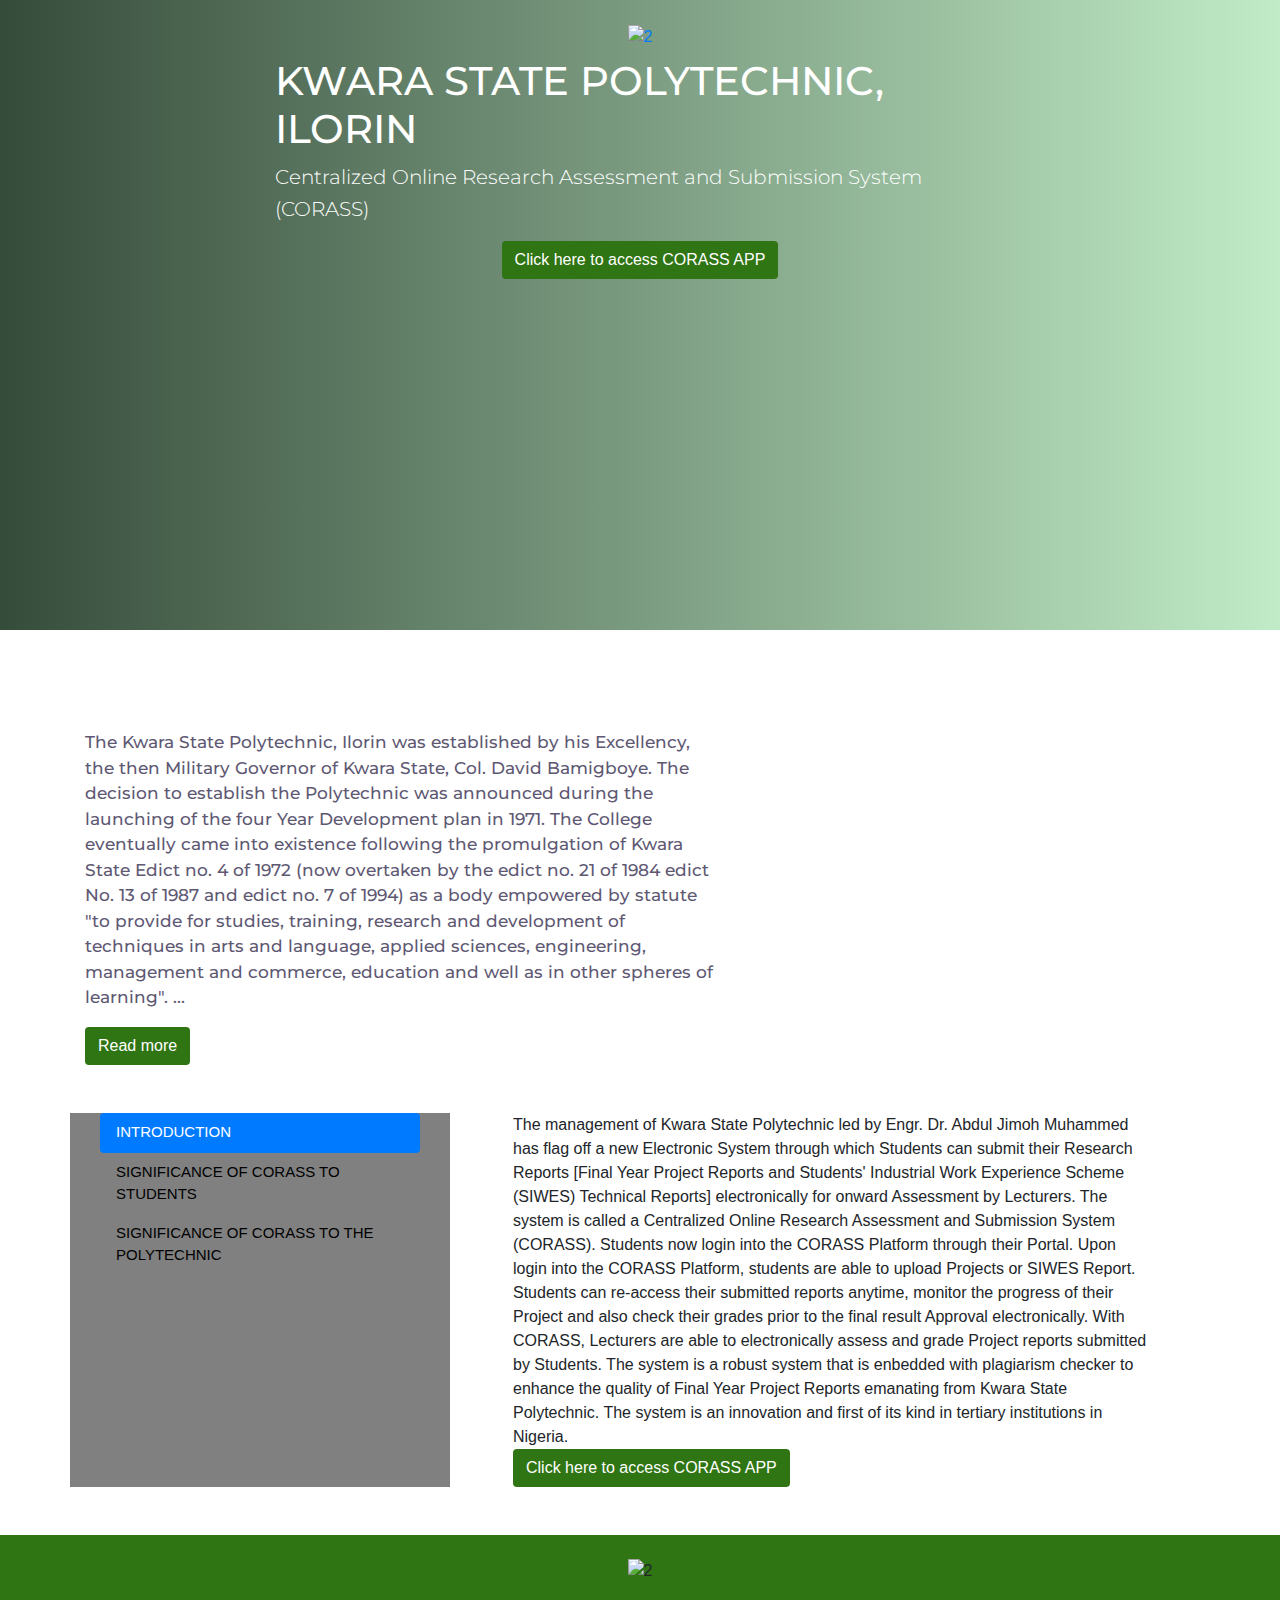
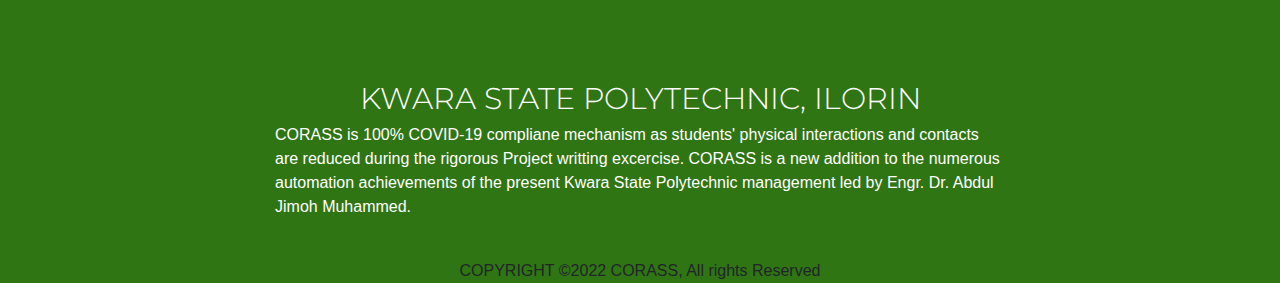
==== index.html @ 80c68ce7 "updated" ====
<!DOCTYPE html>
<html lang="en">
  <head>
    <meta charset="UTF-8" />
    <meta http-equiv="X-UA-Compatible" content="IE=edge" />
    <meta name="viewport" content="width=device-width, initial-scale=1.0" />
    <title>Document</title>
    <link
      rel="stylesheet"
      href="https://maxcdn.bootstrapcdn.com/bootstrap/4.0.0/css/bootstrap.min.css"
      integrity="sha384-Gn5384xqQ1aoWXA+058RXPxPg6fy4IWvTNh0E263XmFcJlSAwiGgFAW/dAiS6JXm"
      crossorigin="anonymous"
    />
    <script
      src="https://code.jquery.com/jquery-3.2.1.slim.min.js"
      integrity="sha384-KJ3o2DKtIkvYIK3UENzmM7KCkRr/rE9/Qpg6aAZGJwFDMVNA/GpGFF93hXpG5KkN"
      crossorigin="anonymous"
    ></script>
    <script
      src="https://cdnjs.cloudflare.com/ajax/libs/popper.js/1.12.9/umd/popper.min.js"
      integrity="sha384-ApNbgh9B+Y1QKtv3Rn7W3mgPxhU9K/ScQsAP7hUibX39j7fakFPskvXusvfa0b4Q"
      crossorigin="anonymous"
    ></script>
    <script
      src="https://maxcdn.bootstrapcdn.com/bootstrap/4.0.0/js/bootstrap.min.js"
      integrity="sha384-JZR6Spejh4U02d8jOt6vLEHfe/JQGiRRSQQxSfFWpi1MquVdAyjUar5+76PVCmYl"
      crossorigin="anonymous"
    ></script>
    <link rel="stylesheet" href="assets/css/bootstrap.min.css" />
    <link rel="stylesheet" href="assets/js/bootstrap.min.js" />
    <link rel="stylesheet" href="assets/style.css" />
    <link
      rel="stylesheet"
      href="https://cdnjs.cloudflare.com/ajax/libs/font-awesome/6.1.1/css/all.min.css"
    />
    <link href="https://fonts.googleapis.com/css2?family=Montserrat:ital,wght@0,300;0,400;0,500;0,600;1,400;1,500;1,600" rel="stylesheet">
    <script src="index.js"></script>
  </head>
  <body>
    <header class="bg_img">
      <div class="container">
        <div class="row justify-content-center">
          <div class="col-lg-8 col-sm-12 col-md-8">
            <div class="logo_center mt-4">
              <!--  <img src="image/kp.png" alt="kp_logo" /> -->
              <a href="#">
                <img
                  class="img-fluid"
                  src="assets/Image/kp.png"
                  style="height: 100px"
                  alt="2"
                />
              </a>
              <h2 class="para__text mt-2">KWARA STATE POLYTECHNIC, ILORIN</h2>
              <p class="para_text">
                Centralized Online Research Assessment and Submission System
                (CORASS)
              </p>
              <button class="btn_col btn">
                Click here to access CORASS APP
              </button>
            </div>
          </div>
        </div>
      </div>
    </header>

    <main>
      <section>
        <div class="container mt-5">
          <div class="row mt-4">
            <div class="col-lg-7 col-md-7 col-sm-6 mt-5">
              <p class="para_his mt-1">
                The Kwara State Polytechnic, Ilorin was established by his
                Excellency, the then Military Governor of Kwara State, Col.
                David Bamigboye. The decision to establish the Polytechnic was
                announced during the launching of the four Year Development plan
                in 1971. The College eventually came into existence following
                the promulgation of Kwara State Edict no. 4 of 1972 (now
                overtaken by the edict no. 21 of 1984 edict No. 13 of 1987 and
                edict no. 7 of 1994) as a body empowered by statute "to provide
                for studies, training, research and development of techniques in
                arts and language, applied sciences, engineering, management and
                commerce, education and well as in other spheres of learning".
                <span id="dots">...</span
                ><span class="more">
                  The Kwara State Polytechnic formally commenced operation in
                  January 1973 with an administrative machinery patterned
                  closely after the existing universities in the country. The
                  polytechnic has as its motto: TECHNOLOGY, INNOVATION AND
                  SERVICE. At its inception in 1973, the Polytechnic had 110
                  students, 11 members of academic staff and 3 senior
                  administrative staff.</span
                >
              </p>
              <button onclick="myFunction()" id="myBtn" class="btn_col btn">
                Read more
              </button>
            </div>
            <div class="col-lg-5 col-md-5 col-sm-6">
              <img
                src="assets/Image/kwara-poly.jpeg"
                alt=""
                class="img-fluid img_sch"
              />
            </div>
          </div>
        </div>
      </section>

      <section>
        <div class="container mt-5">
          <div class="row mt-5">
            <div class="col-lg-4 col-md-4 col-sm-6" style="background-color: grey;">
              <div class="nav flex-row">
                <div class="col-lg-12">
                  <div
                  class="nav flex-column nav-pills"
                  id="v-pills-tab"
                  role="tablist"
                  aria-orientation="vertical">
                  <a
                    class="nav-link link_text active"
                    id="v-pills-home-tab"
                    data-toggle="pill"
                    href="#v-pills-home"
                    role="tab"
                    aria-controls="v-pills-home"
                    aria-selected="true"
                    style="height: 40px;"
                    >INTRODUCTION</a
                  >
                  <a
                    class="nav-link  link_text"
                    id="v-pills-profile-tab"
                    data-toggle="pill"
                    href="#v-pills-profile"
                    role="tab"
                    aria-controls="v-pills-profile"
                    aria-selected="false"
                    >SIGNIFICANCE OF CORASS TO STUDENTS</a
                  >
                  <a
                    class="nav-link link_text"
                    id="v-pills-messages-tab"
                    data-toggle="pill"
                    href="#v-pills-messages"
                    role="tab"
                    aria-controls="v-pills-messages"
                    aria-selected="false"
                    >SIGNIFICANCE OF CORASS TO THE POLYTECHNIC</a
                  >
                 
                </div>
                </div>
            </div>
         </div>
         <div class="col-lg-8 col-md-8 col-sm-6">
          <div class="tab-content mx-5" id="v-pills-tabContent">
            <div
              class="tab-pane fade show active"
              id="v-pills-home"
              role="tabpanel"
              aria-labelledby="v-pills-home-tab"
            >
            The management of Kwara State Polytechnic led by Engr. Dr. Abdul Jimoh Muhammed has flag off a new Electronic 
            System through which Students can submit their Research Reports [Final Year Project Reports and Students' Industrial
             Work Experience Scheme (SIWES) Technical Reports] electronically for onward Assessment by Lecturers. The system is 
             called a Centralized Online Research Assessment and Submission System (CORASS). Students now login into the CORASS 
             Platform through their Portal. Upon login into the CORASS Platform, students are able to upload Projects or SIWES 
             Report. Students can re-access their submitted reports anytime, monitor the progress of their Project and also check
              their grades prior to the final result Approval electronically. With CORASS, Lecturers are able to electronically 
              assess and grade Project reports submitted by Students. The system is a robust system that is enbedded with
               plagiarism checker to enhance the quality of Final Year Project Reports emanating from Kwara State Polytechnic.
             The system is an innovation and first of its kind in tertiary institutions in Nigeria.<br>
             <a href="login.html">
              <button class="btn_col btn">
                Click here to access CORASS APP
              </button>
             </a>
            </div>
            <div
              class="tab-pane fade"
              id="v-pills-profile"
              role="tabpanel"
              aria-labelledby="v-pills-profile-tab"
            >
            The new innovative system is very important as Project constitute the Highest Credit Unit as far as Students' 
            CGPA is concern. 
            The following are some of the Advantages of CORASS to Students:
            <ol>
              <li>Students can Submit their Project Chapter by Chapter from the comfort of their Homes.</li>
              <li>Lesser queues at the Supervisors' Offices means more Conveniency to Students.</li>
              <li>CORASS will give assurances to students that their reports are dully submitted to their supervisors for assessment and grading.</li>
              <li>Project Acknowledgement Slips (PAS) Printed by Students after Online Submission will give assurances to students that they have evidence and
                 a case to make when cases of omission and missing project grades arises.</li>
              <li>Lesser interaction between the Students and Lecturers means lesser chances of Female Student harassment.</li>
              <li>Lesser interaction between the Students and Lecturers means lesser chances of Exploitation and Extortions from Students.</li>
              <li>With CORASS, students will spend lesser amount of Money in Typesetting and Binding of Hard copies of Projects and SIWES Reports.</li>
            </ol>
            </div>
            <div
              class="tab-pane fade"
              id="v-pills-messages"
              role="tabpanel"
              aria-labelledby="v-pills-messages-tab"
            >
            <ol>
              <li>With CORASS, staff are able to access Students Researches seamlessly without not neccessarily seeing the student.</li>
              <li>The new system will assist the management in effective collation, Central Assessment and Central Documentation of SIWES Technical Reports 
                against the previous manual practices still being used in many institutions across the country.</li>
              <li>CORASS will give lecturers access to many soft copies of
                 their Supervised Project Reports at their fingertips. This will therefore help lecturers in reviewing past Project Report for personal use during lectures or for onward processing into Journals, Textbooks or Articles for Publications. This will enhance Research and Development among the academic staff of the Polytechnic.</li>
              <li>Previously, cases of final year project grades do occur due to manual collations of project grades. With this new electronic system, students project grades are transmitted electronically, 
                eradicating chances of omissions of students grades.</li>
              <li>The Polytechnic library now electronically document and transmit Final Year Project Reports submitted by Students into the Polytechnic e-Library archive for future referencing.</li>
            </ol>
            </div>
           
          </div>
         </div>
          </div>
        </div>
      </div>
      </section>
    </main>
    <footer class="bg_light1 mt-5">
      <div class="container">
        <div class="row justify-content-center">
          <div class="col-lg-8 mt-4">
      <div class="logo_center">
        <img
                  class="img-fluid"
                  src="assets/Image/kp.png"
                  style="height: 100px"
                  alt="2"
                />
        <h2 class="para__text1 mt-2 text-white pt-3">KWARA STATE POLYTECHNIC, ILORIN</h2>
        <p class="text-white">CORASS is 100% COVID-19 compliane mechanism as students' physical interactions and contacts are reduced during the rigorous Project writting excercise. CORASS is a new addition to the numerous automation achievements of the present Kwara State Polytechnic management led by Engr. Dr. Abdul Jimoh Muhammed.</p><br>
          
          COPYRIGHT ©2022 CORASS, All rights Reserved
      </div>
    </div>
  </div>
</div>

    </footer>
    <script src="assets/index.js"></script>
  </body>
</html>
---- assets/style.css ----
* {
  margin: 0%;
  padding: 0%;
  box-sizing: border-box;
}

.logo_center {
  display: flex;
  flex-direction: column;
  align-items: center;
  justify-content: center;
}
.para_text {
  font-family: Montserrat;
  font-weight: 300;
  font-size: 20px;
  color: #5e5873;
  font-style: normal;
  line-height: 2rem;
  color: white;
}
.para__text1 {
  font-family: Montserrat;
  font-weight: 300;
  font-size: 30px;
  color: #5e5873;
  font-style: normal;
  line-height: 2rem;
  color: white;
}
.para__text {
  font-family: Montserrat;
  font-weight: 500;
  font-size: 40px;
  color: #5e5873;
  font-style: normal;
  color: white;
}
.para_his {
  font-family: Montserrat;
  font-weight: 500;
  font-size: 17px;
  color: #5e5873;
  font-style: normal;
}
.para_his1 {
  font-family: Montserrat;

  font-weight: 500;
  
  font-size: 15.004px;
  
  line-height: 21.6048px;
  
  color: rgb(94, 88, 115);
  
  font-style: normal;
  opacity:0.8;
}
.para_21 {
  font-family: Montserrat;

font-weight: 500;

font-size: 18.004px;

line-height: 21.6048px;

color: rgb(94, 88, 115);

font-style: normal;
opacity:0.8;

}
.para_her1 {
  font-family: Montserrat;

font-weight: 500;

font-size: 18.004px;

line-height: 21.6048px;

color: rgb(94, 88, 115);

font-style: normal;
opacity:0.9;
}
.btn_col {
  background-color: #2f7513;
  color: white;
}
.btn_col:hover {
  background-color: #2f7513;
  box-shadow: 0px 9px 19px rgba(0, 0, 0, 0.4);
  color: white;
}

@media screen and (max-width: 480px) {
  .para__text {
    font-family: Montserrat;
    font-weight: 500;
    font-size: 25px;
    text-align: center;
    text-align-last: center;
    color: white;
    font-style: normal;
  }
  .para_text {
    font-family: Montserrat;
    font-weight: 300;
    font-size: 20px;
    color: white;
    text-align: center;
    font-style: normal;
    line-height: 2rem;
    text-align-last: center;
  }
  .para_his {
    font-family: Montserrat;
    font-weight: 500;
    font-size: 15px;
    color: #5e5873;
    font-style: normal;
  }
}
.more {
  display: none;
}
.bg_img {
  background-image: url("image/background.jpg");
  background-size: cover;
  height: 70vh;
  background: linear-gradient(
    to left,
    rgba(136, 218, 147, 0.52),
    rgb(54, 76, 59)
  );
}
.img_sch {
  height: 60vh;
}
.link_text{
  font-size: 15px;
  color:black
}
.link_text:hover{
  font-size: 15px;
  color: white;
  background-color: #2f751360 ;
}
.link_text::after{
  font-size: 20px;
  color: white;
  background-color: #2f75136e ;
}
ol{
  list-style-type: upper-alpha;
}
.copy {
  text-align: center;
}
.login {
  background-color: white;
  box-shadow: 20px 20px 34px rgba(0, 0, 0, 0.09);
  height: 120vh;
  border-radius: 5px;
  display: flex;
  flex-direction: column;
  align-self: center;
}
.bg_blue{
  color:rgb(21, 67, 192);
}
.user_id{
  opacity: 0.8;
  font-size: 12px;
}
.user_ide{
  opacity: 0.8;
  font-size: 14px;
}
::placeholder {
  color: rgb(184, 179, 179);
  font-size: 15px;
}
.pass{
  float:right;
  color:rgb(38, 97, 207);
}
.flex_d{
  display:flex;
justify-content: flex-end;
}
.bg-light2{
  background: #F2F2F8;
}
.bg_light1{
  background: #2F7513;
}
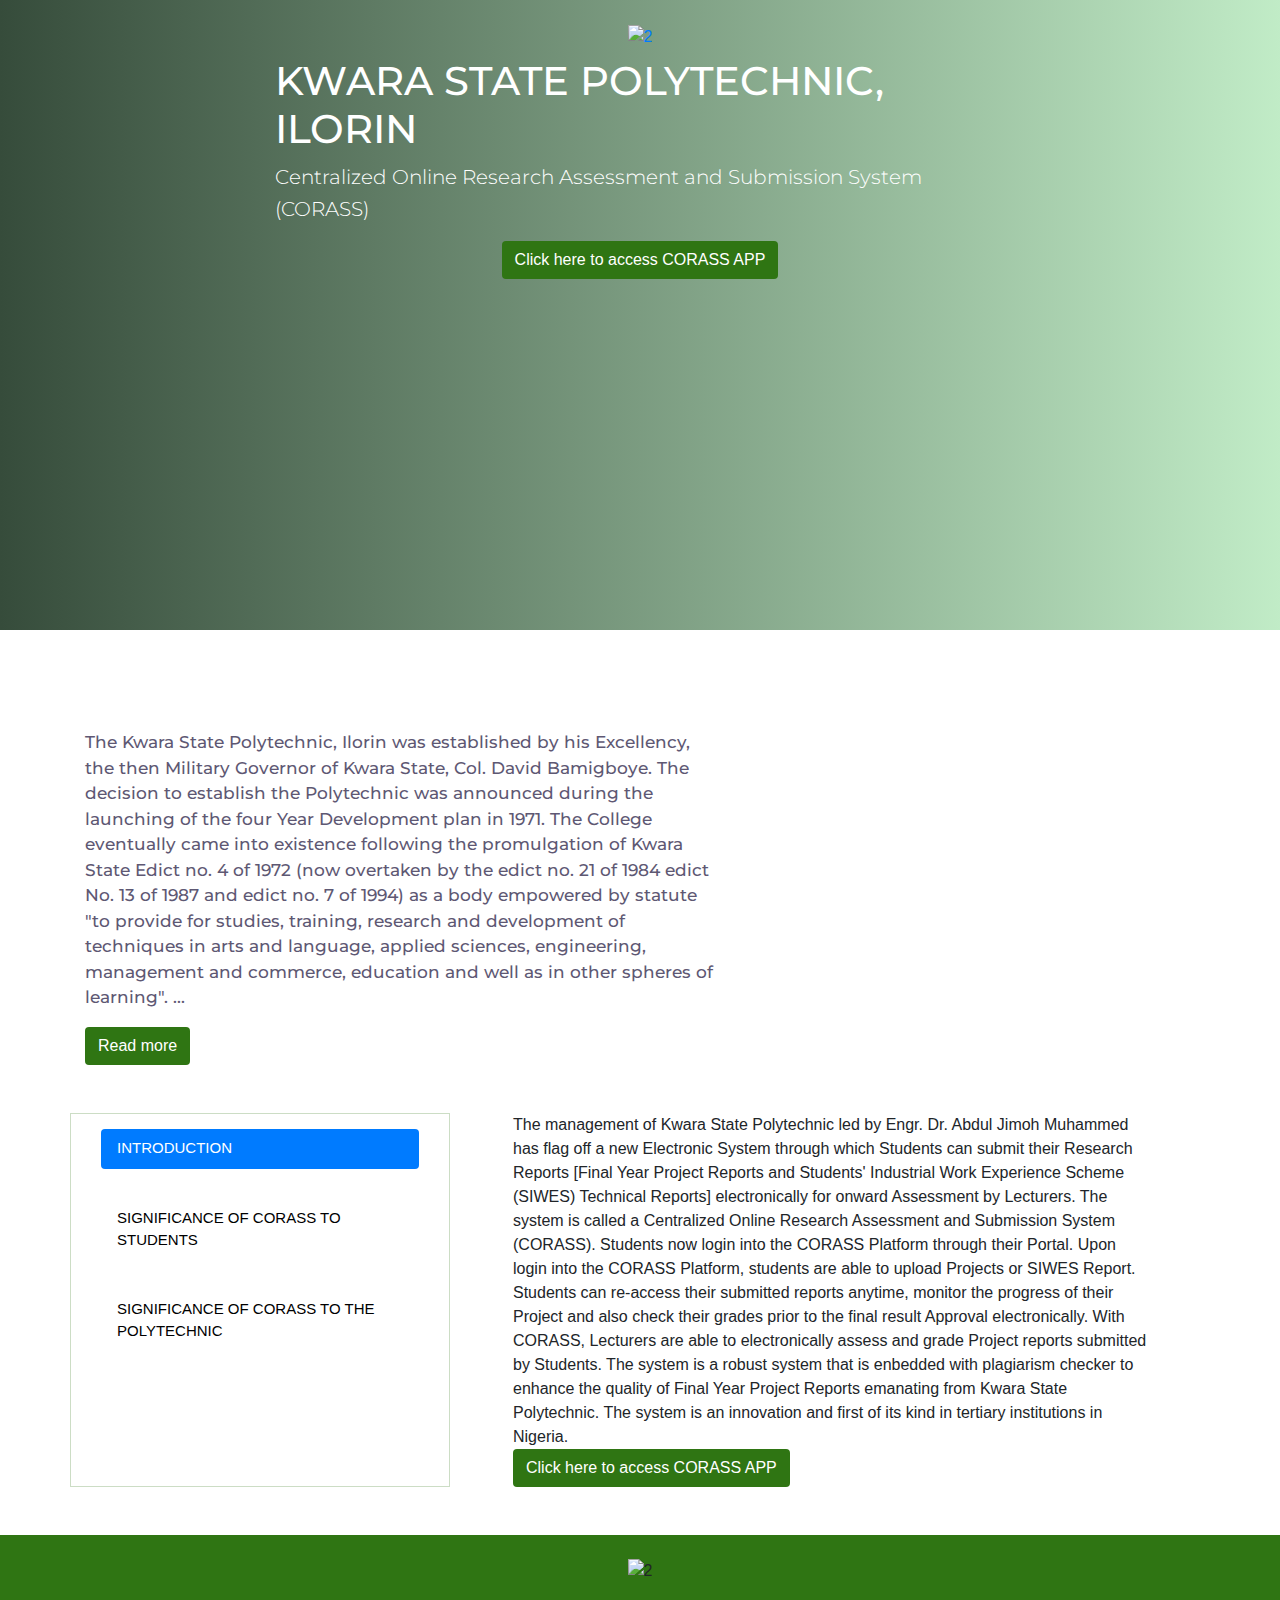
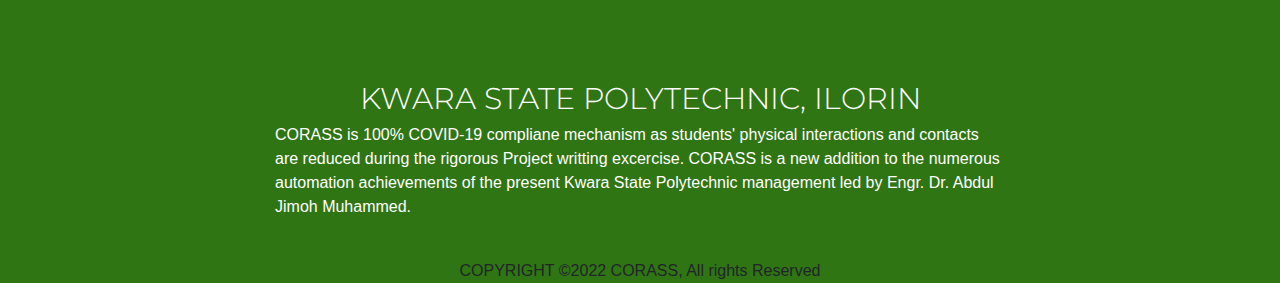
==== commit 1401866c: "index" ====
--- a/index.html
+++ b/index.html
@@ -111,19 +111,11 @@
       <section>
         <div class="container mt-5">
           <div class="row mt-5">
-            <div class="col-lg-4 col-md-4 col-sm-6" style="background-color: grey;">
+            <div class="col-lg-4 col-md-4 col-sm-6 tab-box">
               <div class="nav flex-row">
                 <div class="col-lg-12">
-                  <div
-                  class="nav flex-column nav-pills"
-                  id="v-pills-tab"
-                  role="tablist"
-                  aria-orientation="vertical">
-                  <a
-                    class="nav-link link_text active"
-                    id="v-pills-home-tab"
-                    data-toggle="pill"
-                    href="#v-pills-home"
+                  <div class="nav flex-column nav-pills" id="v-pills-tab" role="tablist" aria-orientation="vertical">
+                  <a class="nav-link link_text active tab-part"id="v-pills-home-tab" data-toggle="pill"      href="#v-pills-home"
                     role="tab"
                     aria-controls="v-pills-home"
                     aria-selected="true"
@@ -131,7 +123,7 @@
                     >INTRODUCTION</a
                   >
                   <a
-                    class="nav-link  link_text"
+                    class="nav-link  link_text tab-part"
                     id="v-pills-profile-tab"
                     data-toggle="pill"
                     href="#v-pills-profile"
@@ -141,7 +133,7 @@
                     >SIGNIFICANCE OF CORASS TO STUDENTS</a
                   >
                   <a
-                    class="nav-link link_text"
+                    class="nav-link link_text tab-part"
                     id="v-pills-messages-tab"
                     data-toggle="pill"
                     href="#v-pills-messages"
--- a/assets/style.css
+++ b/assets/style.css
@@ -47,44 +47,43 @@
   font-family: Montserrat;
 
   font-weight: 500;
-  
+
   font-size: 15.004px;
-  
+
   line-height: 21.6048px;
-  
+
   color: rgb(94, 88, 115);
-  
-  font-style: normal;
-  opacity:0.8;
+
+  font-style: normal;
+  opacity: 0.8;
 }
 .para_21 {
   font-family: Montserrat;
 
-font-weight: 500;
-
-font-size: 18.004px;
-
-line-height: 21.6048px;
-
-color: rgb(94, 88, 115);
-
-font-style: normal;
-opacity:0.8;
-
+  font-weight: 500;
+
+  font-size: 18.004px;
+
+  line-height: 21.6048px;
+
+  color: rgb(94, 88, 115);
+
+  font-style: normal;
+  opacity: 0.8;
 }
 .para_her1 {
   font-family: Montserrat;
 
-font-weight: 500;
-
-font-size: 18.004px;
-
-line-height: 21.6048px;
-
-color: rgb(94, 88, 115);
-
-font-style: normal;
-opacity:0.9;
+  font-weight: 500;
+
+  font-size: 18.004px;
+
+  line-height: 21.6048px;
+
+  color: rgb(94, 88, 115);
+
+  font-style: normal;
+  opacity: 0.9;
 }
 .btn_col {
   background-color: #2f7513;
@@ -128,7 +127,7 @@
   display: none;
 }
 .bg_img {
-  background-image: url("image/background.jpg");
+  background-image: url('image/background.jpg');
   background-size: cover;
   height: 70vh;
   background: linear-gradient(
@@ -140,21 +139,21 @@
 .img_sch {
   height: 60vh;
 }
-.link_text{
+.link_text {
   font-size: 15px;
-  color:black
-}
-.link_text:hover{
+  color: black;
+}
+.link_text:hover {
   font-size: 15px;
   color: white;
-  background-color: #2f751360 ;
-}
-.link_text::after{
+  background-color: #2f751360;
+}
+.link_text::after {
   font-size: 20px;
   color: white;
-  background-color: #2f75136e ;
-}
-ol{
+  background-color: #2f75136e;
+}
+ol {
   list-style-type: upper-alpha;
 }
 .copy {
@@ -169,14 +168,14 @@
   flex-direction: column;
   align-self: center;
 }
-.bg_blue{
-  color:rgb(21, 67, 192);
-}
-.user_id{
+.bg_blue {
+  color: rgb(21, 67, 192);
+}
+.user_id {
   opacity: 0.8;
   font-size: 12px;
 }
-.user_ide{
+.user_ide {
   opacity: 0.8;
   font-size: 14px;
 }
@@ -184,18 +183,30 @@
   color: rgb(184, 179, 179);
   font-size: 15px;
 }
-.pass{
-  float:right;
-  color:rgb(38, 97, 207);
-}
-.flex_d{
-  display:flex;
-justify-content: flex-end;
-}
-.bg-light2{
-  background: #F2F2F8;
-}
-.bg_light1{
-  background: #2F7513;
-}
-
+.pass {
+  float: right;
+  color: rgb(38, 97, 207);
+}
+.flex_d {
+  display: flex;
+  justify-content: flex-end;
+}
+.bg-light2 {
+  background: #f2f2f8;
+}
+.bg_light1 {
+  background: #2f7513;
+}
+
+.tab-box {
+  background-color: white;
+  border: 1px solid #2f75133f;
+}
+
+.tab-part {
+  margin: 15px 0;
+}
+
+.tab-part:hover {
+  background: #2f7513;
+}
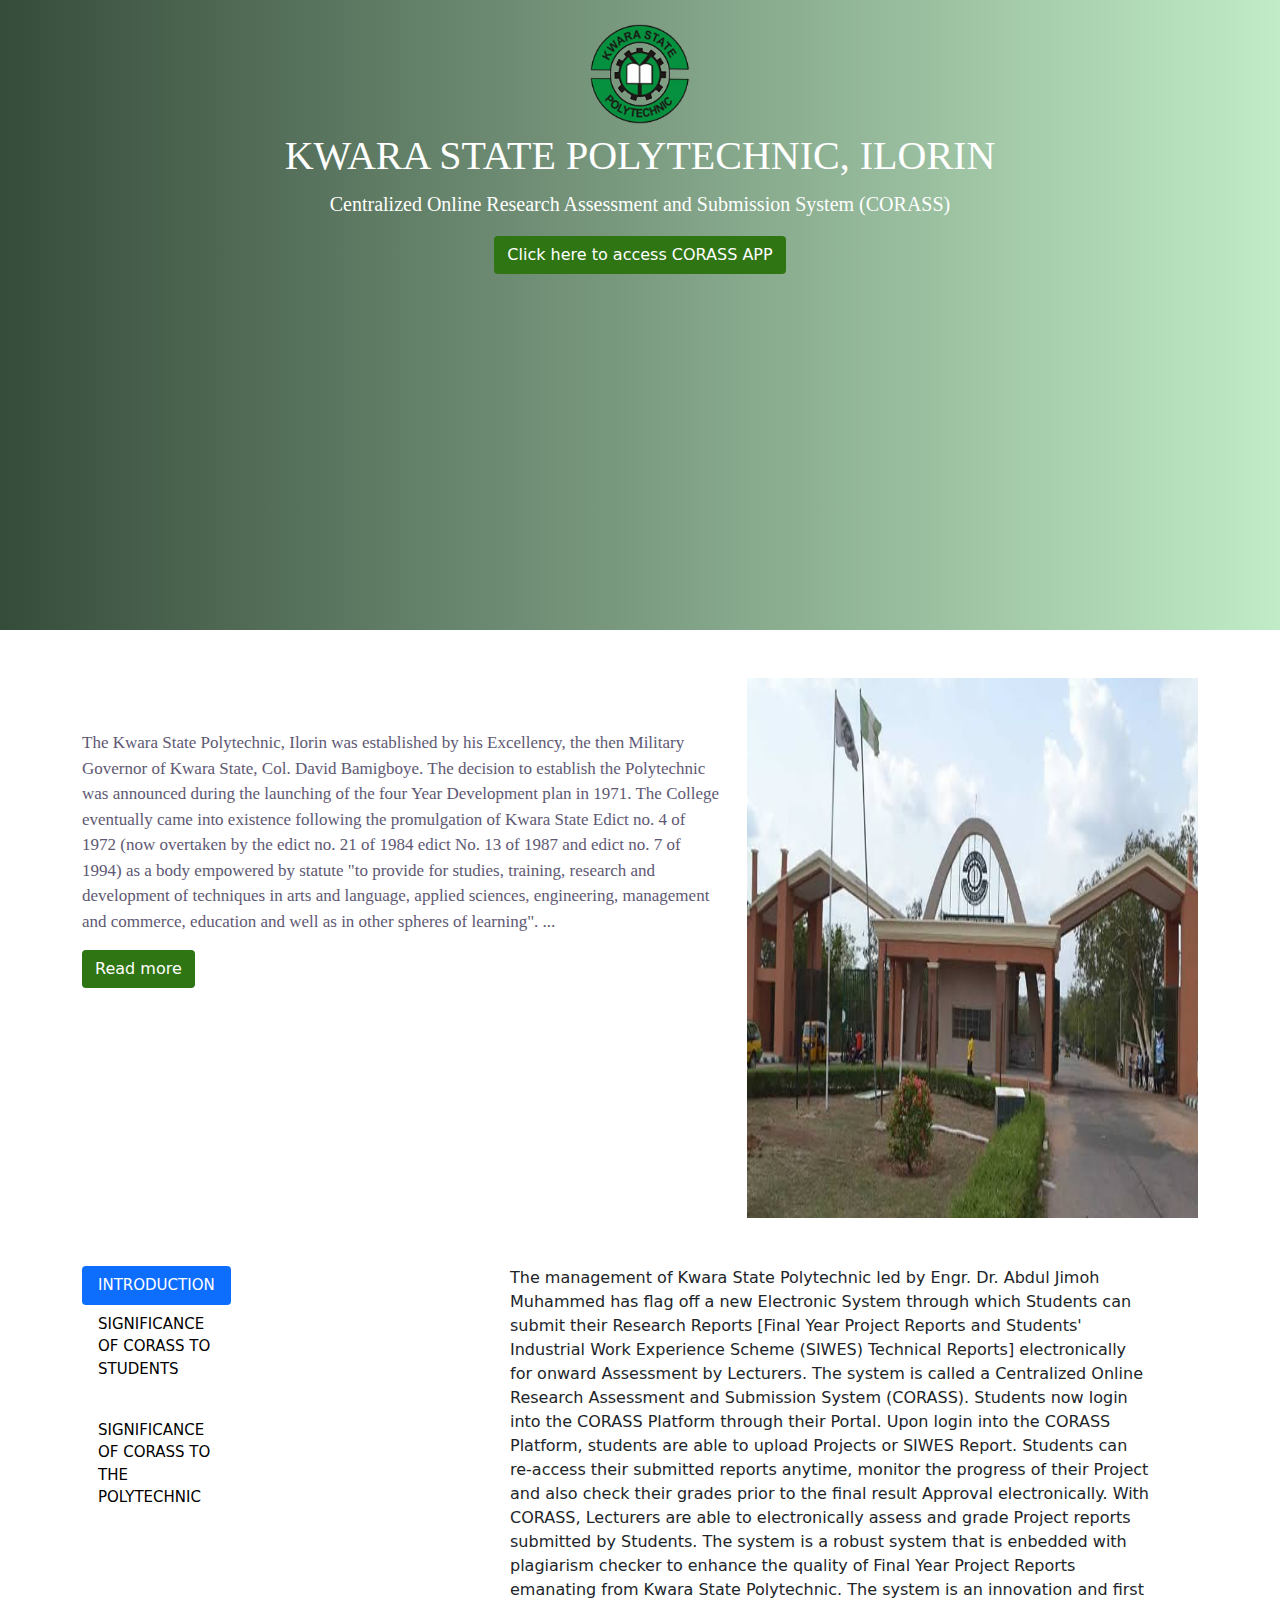
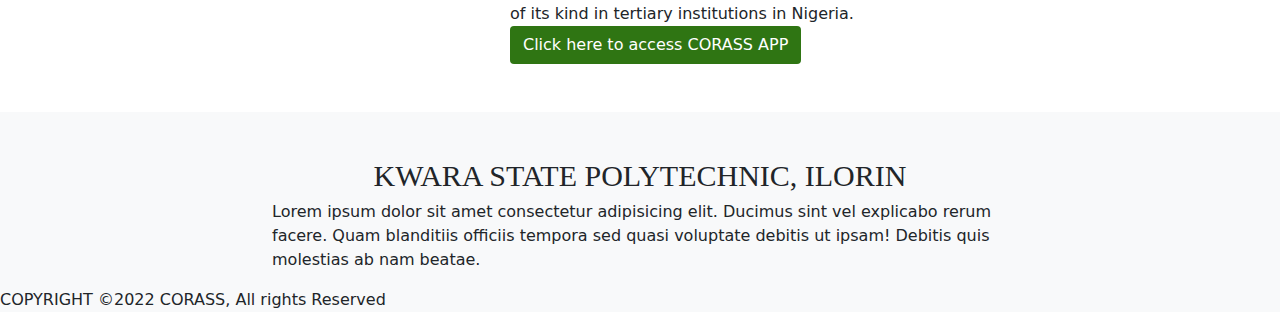
==== commit 22396ac1: "latest-commit" ====
--- a/index.html
+++ b/index.html
@@ -33,7 +33,6 @@
       rel="stylesheet"
       href="https://cdnjs.cloudflare.com/ajax/libs/font-awesome/6.1.1/css/all.min.css"
     />
-    <link href="https://fonts.googleapis.com/css2?family=Montserrat:ital,wght@0,300;0,400;0,500;0,600;1,400;1,500;1,600" rel="stylesheet">
     <script src="index.js"></script>
   </head>
   <body>
@@ -111,19 +110,27 @@
       <section>
         <div class="container mt-5">
           <div class="row mt-5">
-            <div class="col-lg-4 col-md-4 col-sm-6 tab-box">
+            <div class="col-lg-4 col-md-4 col-sm-6">
               <div class="nav flex-row">
-                <div class="col-lg-12">
-                  <div class="nav flex-column nav-pills" id="v-pills-tab" role="tablist" aria-orientation="vertical">
-                  <a class="nav-link link_text active tab-part"id="v-pills-home-tab" data-toggle="pill"      href="#v-pills-home"
+                <div
+                  class="nav flex-column nav-pills"
+                  id="v-pills-tab"
+                  style="width: 100px"
+                  role="tablist"
+                  aria-orientation="vertical"
+                >
+                  <a
+                    class="nav-link link_text active"
+                    id="v-pills-home-tab"
+                    data-toggle="pill"
+                    href="#v-pills-home"
                     role="tab"
                     aria-controls="v-pills-home"
                     aria-selected="true"
-                    style="height: 40px;"
                     >INTRODUCTION</a
                   >
                   <a
-                    class="nav-link  link_text tab-part"
+                    class="nav-link  link_text"
                     id="v-pills-profile-tab"
                     data-toggle="pill"
                     href="#v-pills-profile"
@@ -133,7 +140,7 @@
                     >SIGNIFICANCE OF CORASS TO STUDENTS</a
                   >
                   <a
-                    class="nav-link link_text tab-part"
+                    class="nav-link link_text"
                     id="v-pills-messages-tab"
                     data-toggle="pill"
                     href="#v-pills-messages"
@@ -144,10 +151,10 @@
                   >
                  
                 </div>
-                </div>
             </div>
          </div>
          <div class="col-lg-8 col-md-8 col-sm-6">
+          
           <div class="tab-content mx-5" id="v-pills-tabContent">
             <div
               class="tab-pane fade show active"
@@ -165,11 +172,9 @@
               assess and grade Project reports submitted by Students. The system is a robust system that is enbedded with
                plagiarism checker to enhance the quality of Final Year Project Reports emanating from Kwara State Polytechnic.
              The system is an innovation and first of its kind in tertiary institutions in Nigeria.<br>
-             <a href="login.html">
-              <button class="btn_col btn">
-                Click here to access CORASS APP
-              </button>
-             </a>
+             <button class="btn_col btn">
+              Click here to access CORASS APP
+            </button>
             </div>
             <div
               class="tab-pane fade"
@@ -216,26 +221,20 @@
       </div>
       </section>
     </main>
-    <footer class="bg_light1 mt-5">
+    <footer class="bg-light mt-5">
       <div class="container">
         <div class="row justify-content-center">
           <div class="col-lg-8 mt-4">
       <div class="logo_center">
-        <img
-                  class="img-fluid"
-                  src="assets/Image/kp.png"
-                  style="height: 100px"
-                  alt="2"
-                />
-        <h2 class="para__text1 mt-2 text-white pt-3">KWARA STATE POLYTECHNIC, ILORIN</h2>
-        <p class="text-white">CORASS is 100% COVID-19 compliane mechanism as students' physical interactions and contacts are reduced during the rigorous Project writting excercise. CORASS is a new addition to the numerous automation achievements of the present Kwara State Polytechnic management led by Engr. Dr. Abdul Jimoh Muhammed.</p><br>
-          
-          COPYRIGHT ©2022 CORASS, All rights Reserved
+        <h2 class="para__text1 mt-2 text-dark pt-3">KWARA STATE POLYTECHNIC, ILORIN</h2>
+        <p>Lorem ipsum dolor sit amet consectetur adipisicing elit. Ducimus sint vel explicabo rerum facere.
+           Quam blanditiis officiis 
+          tempora sed quasi voluptate debitis ut ipsam! Debitis quis molestias ab nam beatae.</p>
       </div>
     </div>
   </div>
 </div>
-
+COPYRIGHT &copy;2022 CORASS, All rights Reserved
     </footer>
     <script src="assets/index.js"></script>
   </body>
--- a/assets/style.css
+++ b/assets/style.css
@@ -47,43 +47,44 @@
   font-family: Montserrat;
 
   font-weight: 500;
-
+  
   font-size: 15.004px;
-
+  
   line-height: 21.6048px;
-
+  
   color: rgb(94, 88, 115);
-
+  
   font-style: normal;
-  opacity: 0.8;
+  opacity:0.8;
 }
 .para_21 {
   font-family: Montserrat;
 
-  font-weight: 500;
+font-weight: 500;
 
-  font-size: 18.004px;
+font-size: 18.004px;
 
-  line-height: 21.6048px;
+line-height: 21.6048px;
 
-  color: rgb(94, 88, 115);
+color: rgb(94, 88, 115);
 
-  font-style: normal;
-  opacity: 0.8;
+font-style: normal;
+opacity:0.8;
+
 }
 .para_her1 {
   font-family: Montserrat;
 
-  font-weight: 500;
+font-weight: 500;
 
-  font-size: 18.004px;
+font-size: 18.004px;
 
-  line-height: 21.6048px;
+line-height: 21.6048px;
 
-  color: rgb(94, 88, 115);
+color: rgb(94, 88, 115);
 
-  font-style: normal;
-  opacity: 0.9;
+font-style: normal;
+opacity:0.9;
 }
 .btn_col {
   background-color: #2f7513;
@@ -127,7 +128,7 @@
   display: none;
 }
 .bg_img {
-  background-image: url('image/background.jpg');
+  background-image: url("image/background.jpg");
   background-size: cover;
   height: 70vh;
   background: linear-gradient(
@@ -139,21 +140,21 @@
 .img_sch {
   height: 60vh;
 }
-.link_text {
+.link_text{
   font-size: 15px;
-  color: black;
+  color:black
 }
-.link_text:hover {
+.link_text:hover{
   font-size: 15px;
   color: white;
-  background-color: #2f751360;
+  background-color: #2f751360 ;
 }
-.link_text::after {
+.link_text::after{
   font-size: 20px;
   color: white;
-  background-color: #2f75136e;
+  background-color: #2f75136e ;
 }
-ol {
+ol{
   list-style-type: upper-alpha;
 }
 .copy {
@@ -168,14 +169,14 @@
   flex-direction: column;
   align-self: center;
 }
-.bg_blue {
-  color: rgb(21, 67, 192);
+.bg_blue{
+  color:rgb(21, 67, 192);
 }
-.user_id {
+.user_id{
   opacity: 0.8;
   font-size: 12px;
 }
-.user_ide {
+.user_ide{
   opacity: 0.8;
   font-size: 14px;
 }
@@ -183,30 +184,14 @@
   color: rgb(184, 179, 179);
   font-size: 15px;
 }
-.pass {
-  float: right;
-  color: rgb(38, 97, 207);
+.pass{
+  float:right;
+  color:rgb(38, 97, 207);
 }
-.flex_d {
-  display: flex;
-  justify-content: flex-end;
+.flex_d{
+  display:flex;
+justify-content: flex-end;
 }
-.bg-light2 {
-  background: #f2f2f8;
-}
-.bg_light1 {
-  background: #2f7513;
-}
-
-.tab-box {
-  background-color: white;
-  border: 1px solid #2f75133f;
-}
-
-.tab-part {
-  margin: 15px 0;
-}
-
-.tab-part:hover {
-  background: #2f7513;
-}
+.bg-light2{
+  background: #F2F2F8;
+}